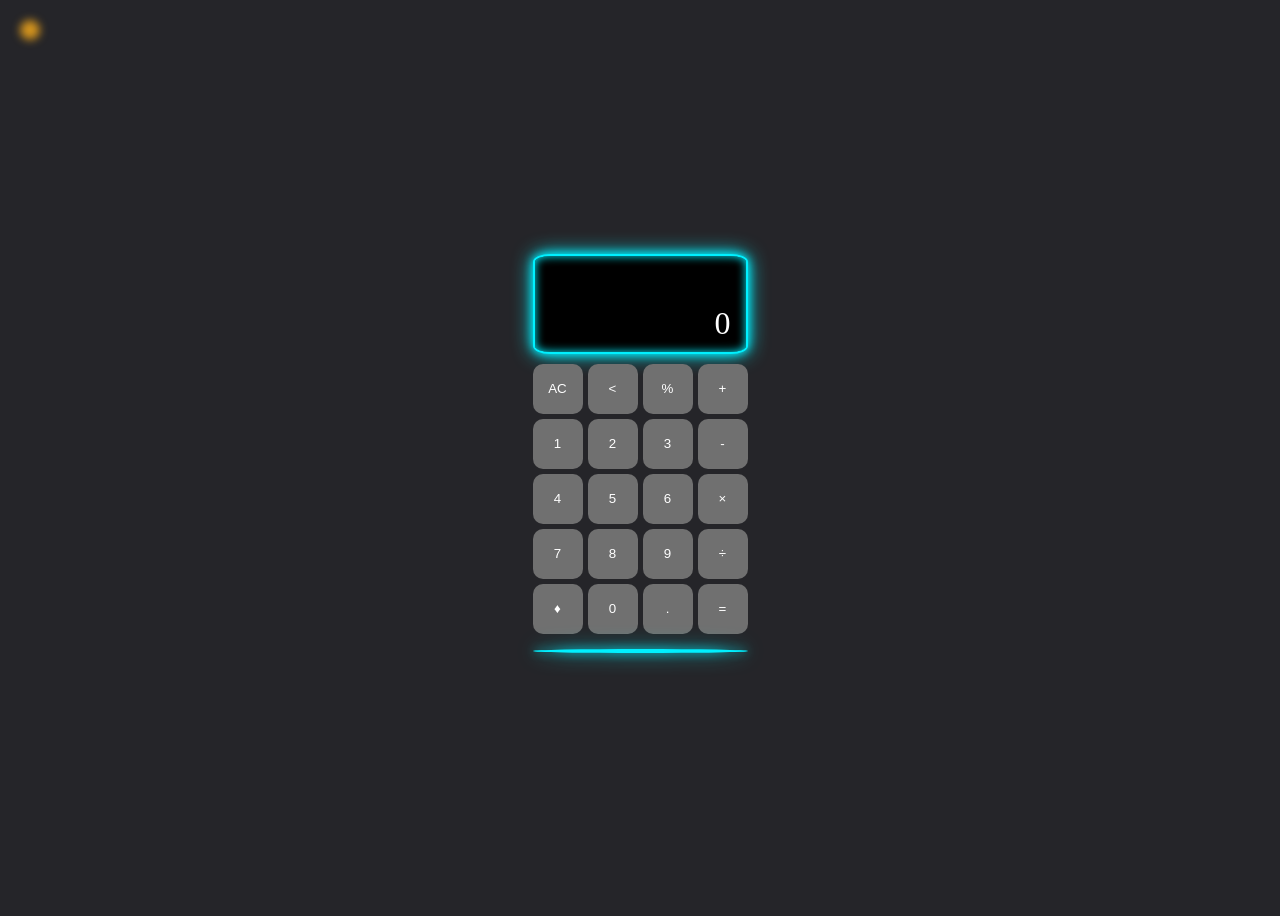
==== Calculator-JS.html @ 62e5ba8e "Updated Calculator" ====
<!DOCTYPE html>
<html lang="pt-BR">
<head>
    <meta charset="UTF-8">
    <title>Calculadora</title>
<style>
    *{
        box-sizing: border-box;
    }
    body{
        background-color: rgb(37, 37, 41);
    }
    .container{
        display: flex;
        height:100vh;
        flex-direction: column;
        justify-content: center;
        align-items: center;       
    }
    .containerNum div{
        display: flex;
        justify-content: center;
        gap: 5px;
        margin-bottom: 5px;
    }
    .containerNum button{
        color: white;
        background-color: rgb(112, 112, 112);
        height: 50px;
        width: 50px;
        border: 2px solid transparent;
        border-radius: 20%;
        cursor: pointer;
        transition: box-shadow 0.5s ease, color 0.5s ease, border-color 0.5s ease;
    }
    .containerNum button:hover{
        color: #00f0ff;
        border: 2px solid #00f0ff;
        box-shadow: 0 0 1px #00f0ff, 0 0 2px #00f0ff, inset 0 0 2px #00f0ff;
        animation: neonButton 1s forwards;

    }
    .visor{
        color: white;
        display: flex;
        align-items: flex-end;
        justify-content: flex-end;
        background-color: black;
        height: auto;
        min-height: 100px;
        width: auto;
        min-width: 215px;
        margin-bottom: 10px;
        font-size: 32px;
        padding: 10px 15px;
        border-radius: 8%;
       /* overflow: auto;*/
        white-space: nowrap;
        border: 2px solid #00f0ff;
        box-shadow: 0 0 10px #00f0ff, 0 0 20px #00f0ff, inset 0 0 10px #00f0ff;
        animation: neonPulso 10s infinite alternate;
    }

    @keyframes neonPulso {
        0% {
            box-shadow: 0 0 5px #00f0ff, 0 0 15px #00f0ff, inset 0 0 5px #00f0ff;
            filter: brightness(0.9);
        }
        100% {
            box-shadow: 0 0 15px #00f0ff, 0 0 300px #00f0ff, inset 0 0 15px #00f0ff;
            filter: brightness(1.2);
        }
    }
    @keyframes neonButton {
        0% {
            box-shadow: 0 0 1px #00f0ff, 0 0 2px #00f0ff, inset 0 0 2px #00f0ff;
            filter: brightness(0.9);
        }
        100% {
            box-shadow: 0 0 3px #00f0ff, 0 0 6px #00f0ff, inset 0 0 5px #00f0ff;
            filter: brightness(1.2);
        }
    }
    .visor.visorErro{
        border-color: #d81414;
        animation: neonErro 10s infinite alternate;
    }
    .container:has(.visorErro) .containerNum button:hover {
    color: #d81414;
    border-color: #d81414;
    animation: neonButtonErro 1s forwards; 
}
    .container:has(.visorErro) .specialButtons button:hover {
    color: #d81414;
    border-color: #d81414;
    animation: neonButtonErro 1s forwards; 
}
@keyframes neonButtonErro {
        0% {
            box-shadow: 0 0 1px #d81414, 0 0 2px #d81414, inset 0 0 2px #d81414;
            filter: brightness(0.9);
        }
        100% {
            box-shadow: 0 0 3px #d81414, 0 0 6px #d81414, inset 0 0 5px #d81414;
            filter: brightness(1.2);
        }
    }
    @keyframes neonErro {
        0%{
            box-shadow: 0 0 5px  #d81414, 0 0 15px #d81414, inset 0 0 5px #d81414;
            filter: brightness(0.9);
        }
        100%{
            box-shadow: 0 0 5px  #d81414, 0 0 300px #d81414, inset 0 0 15px #d81414;
            filter: brightness(1.2);
        }
    }
    .specialButtons button{
        display: none;
        color: white;
        background-color: rgb(112, 112, 112);
        height: 50px;
        width: 50px;
        border: 2px solid transparent;
        border-radius: 20%;
        cursor: pointer;
        transition: box-shadow 0.5s ease, color 0.5s ease, border-color 0.5s ease;
    }
    .specialButtons button:hover{
        color: #00f0ff;
        border: 2px solid #00f0ff;
        box-shadow: 0 0 1px #00f0ff, 0 0 2px #00f0ff, inset 0 0 2px #00f0ff;
        animation: neonButton 1s forwards;
    }
    .specialButtons.visivel{
        display: flex;
        flex-direction: column;
        align-items: center;
        gap: 5px;
        margin-top: 5px;
    }
    .specialButtons.visivel .rowB{
        display: flex;
        flex-direction: row;
        gap: 5px;
        margin-top: 5px;
    }
    .specialButtons.visivel button{
        display: block;
    }
    .blueLine{
        display: flex;
        background-color: #00f0ff;
        height: 1px;
        width: 215px;
        margin: 10px;
        border-radius: 50%;
        border: 2px solid #00f0ff;
        box-shadow: 0 0 10px #00f0ff, 0 0 20px #00f0ff, inset 0 0 10px #00f0ff;
    }
    .container:has(.visorErro) .blueLine{
        display: flex;
        background-color: #00f0ff;
        height: 1px;
        width: 215px;
        margin: 10px;
        border-radius: 50%;
        border: 2px solid #d81414;
        box-shadow: 0 0 10px #d81414, 0 0 20px #d81414, inset 0 0 10px #d81414;
    }
    .light1{
        position: absolute;
        top: 20px;
        left: 20px;
        height: 20px;
        width: 20px;
        border-radius: 50%;
        background-color:  rgba(255, 175, 26, 0.8);
        filter: blur(4px);
        animation: lightPs 5s infinite alternate;
    }
    @keyframes lightPs {
        0% {
            box-shadow: 
            0 0 15px rgb(255, 175, 26),
            0 0 30px rgb(255, 175, 26);
        filter: blur(4px) brightness(0.9);
    }
    100% {box-shadow: 
            0 0 40px rgb(255, 175, 26),
            0 0 120px rgb(255, 175, 26),
            0 0 300px 30px rgb(255, 175, 26), 
            0 0 500px 70px rgb(255, 175, 26); 
        
        filter: blur(6px) brightness(1.6);
        }
    }
    .containerNum button.touchBtn, 
.specialButtons button.touchBtn {
    color: #00f0ff !important;
    background-color: rgb(255, 255, 255) !important;
    border-color: #00f0ff !important;
    box-shadow: 0 0 5px #00f0ff, 0 0 15px #00f0ff, inset 0 0 5px #00f0ff !important;
    animation: none !important; 
}
</style>
</head>
<body>
    <div class="container">

        <div class="light1"></div>

        <div class="visor">0</div>
    
    <div class="containerNum">
        <div>
            <button>AC</button>
            <button>&lt;</button>
            <button>%</button>
            <button>+</button>
        </div>
        <div>
            <button>1</button>
            <button>2</button>
            <button>3</button>
            <button>-</button>
        </div>
        <div>
            <button>4</button>
            <button>5</button>
            <button>6</button>
            <button>&times;</button>
        </div>
        <div>
            <button>7</button>
            <button>8</button>
            <button>9</button>
            <button>&divide;</button>
        </div>
        <div>
            <button>&diamondsuit;</button>
            <button>0</button>
            <button>.</button>
            <button>=</button>
        </div>
    </div>
    <div class="specialButtons">
        <div class="blueLine"></div>
        <div class="rowB">  
            <button>&radic;</button>
            <button>X<sup>y</sup></button>
            <button>$-R$</button>
            <button>€</button>
        </div>
    </div>
</div>

<script>
    const visor = document.querySelector('.visor');
    const buttons = document.querySelectorAll('.containerNum button')

    buttons.forEach(button =>{
        button.addEventListener('click', ()=>{
            visor.classList.remove('visorErro');
            button.classList.add('touchBtn');
            setTimeout(() => {
            button.classList.remove('touchBtn');
        }, 100);
            const textButton = button.innerText;

            if(textButton==='AC'){
                visor.innerText = '0'
                return;
            }
            if(textButton==='<'){
                if(visor.innerText.length > 1){
                   visor.innerText = visor.innerText.slice(0, -1);
                }
                else{
                    visor.innerText = '0'
                }
                return;
            }
             if(textButton==='♦'){
                const ocult = document.querySelector('.specialButtons');
                ocult.classList.toggle('visivel');
                return;
            }

            if(textButton==='='){
                try{
                    let expression = visor.innerText;
                    expression = expression.replace(/&times;/g, '*').replace(/×/g, '*');
                    expression = expression.replace(/&divide;/g, '/').replace(/÷/g, '/');
                    visor.innerText = eval(expression);
                } catch(error){
                    visor.innerText = 'Erro';
                    visor.classList.add('visorErro')
                    return
                }
                return;
            }
            if(textButton==='.'){
                const numBlock = visor.innerText.split(/[\+\-×÷]/)
                const actualNum = numBlock[numBlock.length - 1];
                if(!actualNum.includes('.')){
                    visor.innerText+= textButton;
                }
                return;
            }
            else if(visor.innerText==='0' || visor.innerText==='Erro'){
                visor.innerText = textButton;
            }
            else{
                visor.innerText += textButton;
            }
           
        });
    });
    const specialBtns = document.querySelectorAll('.specialButtons button');
        specialBtns.forEach(button => {
        button.addEventListener('click', ()=>{
           const textButton=button.innerText;
           button.classList.add('touchBtn');
            setTimeout(() => {
            button.classList.remove('touchBtn');
        }, 100);
        if(textButton===`√;`){
            visor.innerText = Math.sqrt(visor.innerText);
            let numero = parseFloat(visor.innerText);

        }

        });
     });

</script>
    
</body>
</html>
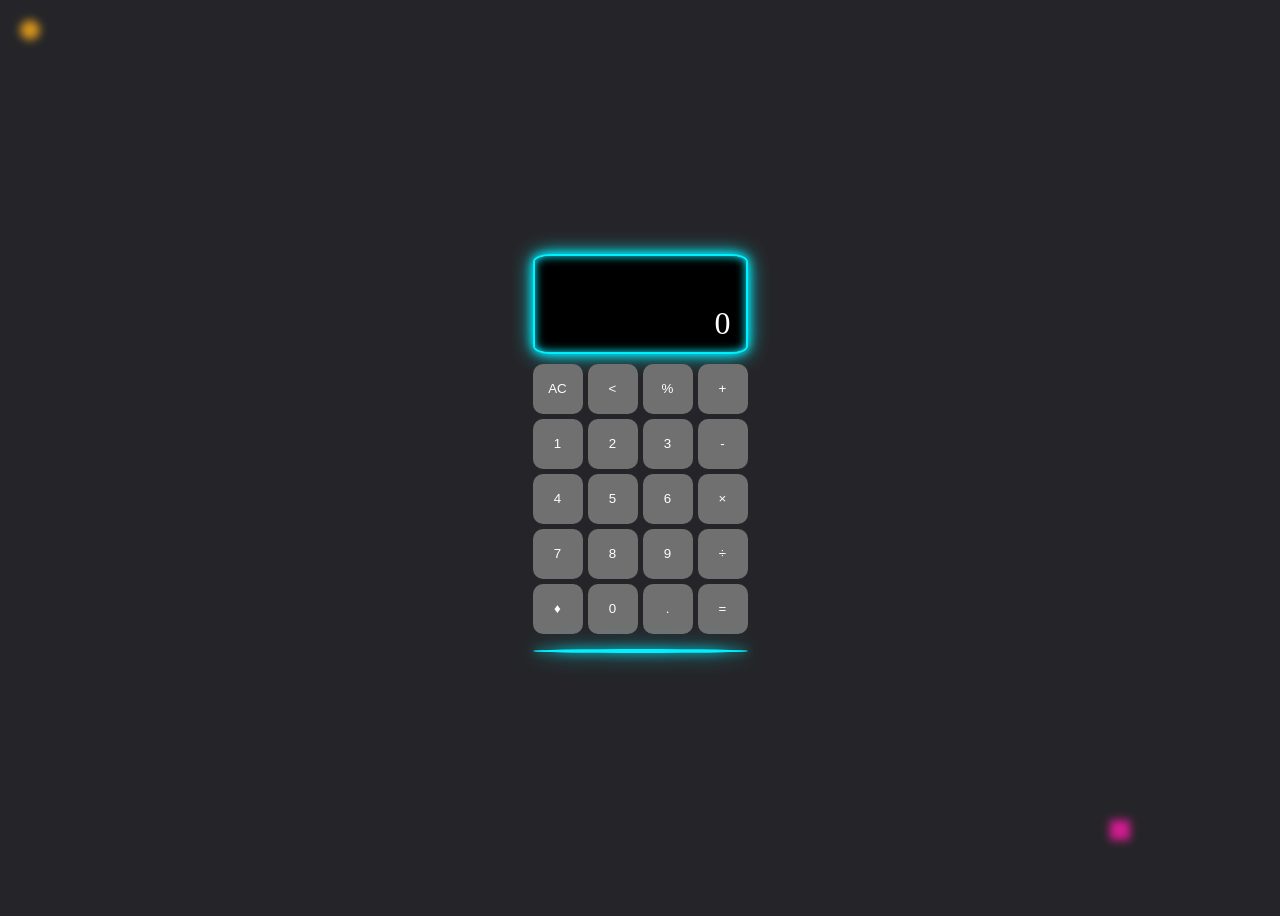
==== commit 39a9aa74: "Add pink light" ====
--- a/Calculator-JS.html
+++ b/Calculator-JS.html
@@ -168,18 +168,44 @@
         border: 2px solid #d81414;
         box-shadow: 0 0 10px #d81414, 0 0 20px #d81414, inset 0 0 10px #d81414;
     }
-    .light1{
+    .light{
         position: absolute;
-        top: 20px;
-        left: 20px;
         height: 20px;
         width: 20px;
         border-radius: 50%;
+        will-change: filter, box-shadow;
+    }
+    .blueLight{
+        top: 20px;
+        left: 20px;
         background-color:  rgba(255, 175, 26, 0.8);
         filter: blur(4px);
-        animation: lightPs 5s infinite alternate;
-    }
-    @keyframes lightPs {
+        animation: lightPsBlue 8s 0.5s infinite alternate;
+    }
+    .pinkLight{
+        bottom: 60px;
+        right: 150px;
+        background-color:  rgba(255, 26, 171, 0.8);
+        filter: blur(4px);
+        animation: lightPsPink 8s 0.9s infinite alternate;
+    }
+    @keyframes lightPsPink {
+        0% {
+            box-shadow: 
+            0 0 15px rgba(255, 26, 171, 0.8),
+            0 0 30px  rgba(255, 26, 171, 0.8);
+        filter: blur(4px) brightness(0.9);
+    }
+    100% {box-shadow: 
+            0 0 40px  rgba(255, 26, 171, 0.8),
+            0 0 120px  rgba(255, 26, 171, 0.8),
+            0 0 300px 30px  rgba(255, 26, 171, 0.8), 
+            0 0 500px 70px  rgba(255, 26, 171, 0.8); 
+        
+        filter: blur(6px) brightness(1.6);
+        }
+    }
+    @keyframes lightPsBlue {
         0% {
             box-shadow: 
             0 0 15px rgb(255, 175, 26),
@@ -208,8 +234,9 @@
 <body>
     <div class="container">
 
-        <div class="light1"></div>
-
+        <div class="light blueLight"></div>
+        <div class="light pinkLight"></div>
+        
         <div class="visor">0</div>
     
     <div class="containerNum">
@@ -281,27 +308,45 @@
                 }
                 return;
             }
-             if(textButton==='♦'){
+            if(textButton==='♦'){
                 const ocult = document.querySelector('.specialButtons');
                 ocult.classList.toggle('visivel');
                 return;
             }
-
-            if(textButton==='='){
+            if(visor.innerText==='NaN'||visor.innerText==='undefined'){
+                    visor.innerText = "Erro"
+                    visor.classList.add('visorErro')}
+                       if(textButton==='='){
                 try{
                     let expression = visor.innerText;
-                    expression = expression.replace(/&times;/g, '*').replace(/×/g, '*');
-                    expression = expression.replace(/&divide;/g, '/').replace(/÷/g, '/');
-                    visor.innerText = eval(expression);
+                    
+                    if (expression.includes('^')) {
+                        const partes = expression.split('^'); 
+                        const base = parseFloat(partes[0]);     
+                        const expoente = parseFloat(partes[1]); 
+                        expression = Math.pow(base, expoente);  
+                    }
+                    expression = expression.toString().replace(/&times;/g, '*').replace(/×/g, '*');
+                    expression = expression.toString().replace(/&divide;/g, '/').replace(/÷/g, '/');
+                    
+                    let resultado = eval(expression);
+                    visor.innerText = resultado;
+
+                    if (isNaN(resultado) || visor.innerText === 'NaN' || visor.innerText === 'undefined') {
+                        visor.innerText = "Erro";
+                        visor.classList.add('visorErro');
+                    }
+                     
                 } catch(error){
                     visor.innerText = 'Erro';
-                    visor.classList.add('visorErro')
-                    return
-                }
-                return;
-            }
+                    visor.classList.add('visorErro');
+                    return;
+                }
+                return;
+            }
+
             if(textButton==='.'){
-                const numBlock = visor.innerText.split(/[\+\-×÷]/)
+                const numBlock = visor.innerText.split(/[\+\-×÷\%]/)
                 const actualNum = numBlock[numBlock.length - 1];
                 if(!actualNum.includes('.')){
                     visor.innerText+= textButton;
@@ -320,17 +365,29 @@
     const specialBtns = document.querySelectorAll('.specialButtons button');
         specialBtns.forEach(button => {
         button.addEventListener('click', ()=>{
-           const textButton=button.innerText;
+           const textButton = button.innerHTML;
            button.classList.add('touchBtn');
             setTimeout(() => {
             button.classList.remove('touchBtn');
         }, 100);
-        if(textButton===`√;`){
-            visor.innerText = Math.sqrt(visor.innerText);
-            let numero = parseFloat(visor.innerText);
-
-        }
-
+
+            if(textButton==='√' || textButton===`X<sup>y</sup>`){
+                const numBlock = visor.innerHTML.split(/[\+\-×÷\%]/);
+                const actualNum = numBlock[numBlock.length - 1];
+
+                if(textButton===`√`){
+                    let number = parseFloat(actualNum);
+                    let raiz = Math.sqrt(number);
+                    visor.innerText = visor.innerText.slice(0, -actualNum.length) + raiz;
+                    return;
+                }
+                if(textButton===`X<sup>y</sup>`){
+                    if (visor.innerText !== '0' && visor.innerText !== 'Erro') {
+            visor.innerText += '^';
+        }
+        return;
+    }
+            }
         });
      });
 
